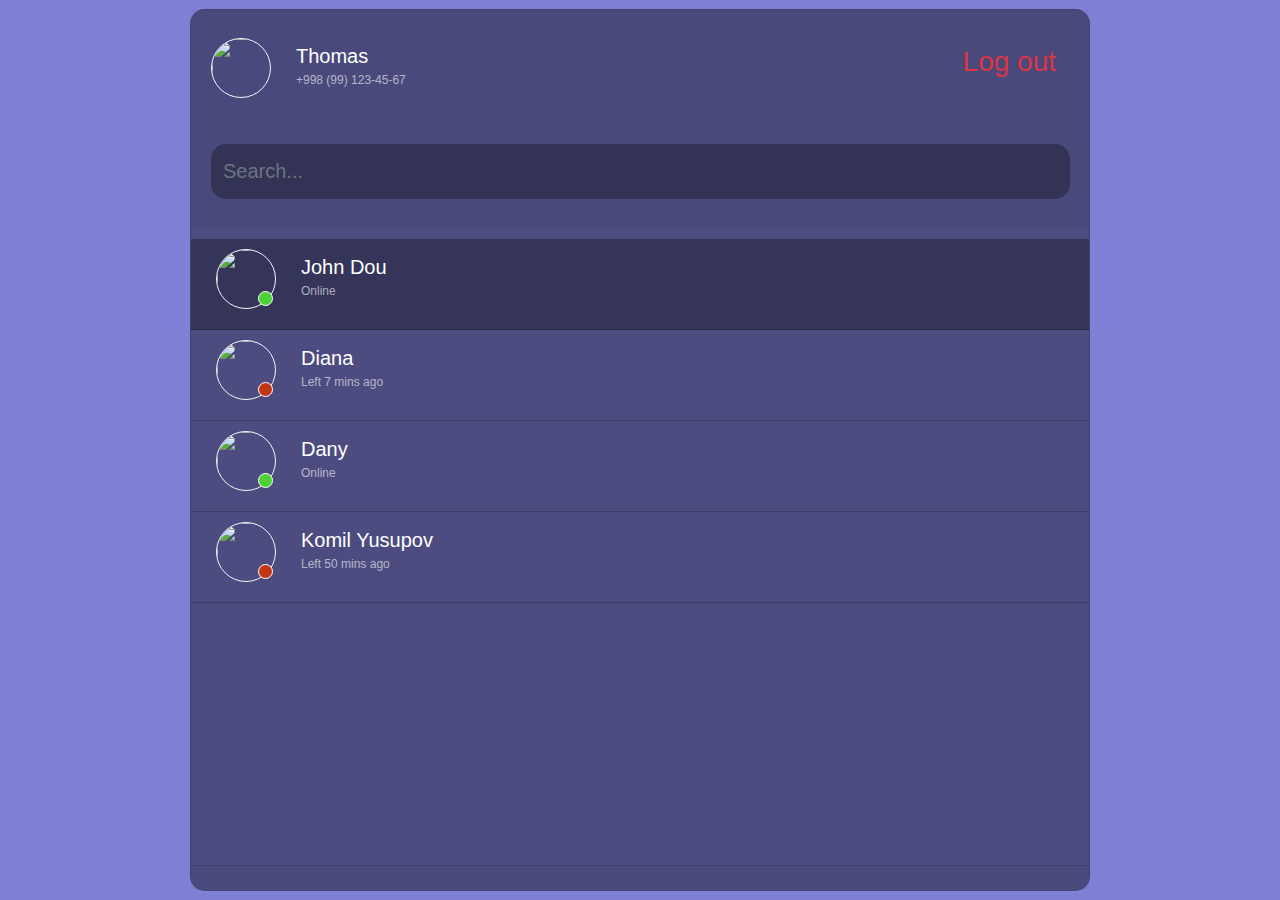
==== index.html @ 3732d675 "2-commit" ====
<!DOCTYPE html>
<html>
  <head>
    <meta charset="UTF-8" />
    <meta http-equiv="X-UA-Compatible" content="IE=edge" />
    <meta name="viewport" content="width=device-width, initial-scale=1.0" />
    <!-- <script>
      let userId = localStorage.getItem("user-id");
      if (!userId) window.location.replace("/pages/login.html");
    </script> -->
    <!-- Bootstrap -->
    <link
      rel="stylesheet"
      href="https://stackpath.bootstrapcdn.com/bootstrap/4.1.3/css/bootstrap.min.css"
    />
    <!-- Font awesome -->
    <link
      rel="stylesheet"
      href="https://cdnjs.cloudflare.com/ajax/libs/font-awesome/6.5.1/css/all.min.css"
      integrity="sha512-DTOQO9RWCH3ppGqcWaEA1BIZOC6xxalwEsw9c2QQeAIftl+Vegovlnee1c9QX4TctnWMn13TZye+giMm8e2LwA=="
      crossorigin="anonymous"
      referrerpolicy="no-referrer"
    />
    <!-- CSS -->
    <link rel="stylesheet" type="text/css" href="../styles/search.css" />
    <title>Search</title>
  </head>
  <body>
    <div class="container h-100 w-100">
      <div class="row h-100">
        <div class="col-md-4 col-xl-3">
          <div class="card">
            <div class="card-header">

              <div class="d-flex bd-highlight justify-content-between my-3">
                <div class="d-flex">
                  <div class="img_cont">
                    <img
                      src="https://encrypted-tbn0.gstatic.com/images?q=tbn:ANd9GcRF88gkFOUPddOro_e3vQByoxDFgpILK_e6VjaGVZntcEf437sjdSl7O4H_os4eVO_sH9U&usqp=CAU"
                      class="rounded-circle user_img"
                    />
                  </div>
                  <div class="user_info">
                    <span>Thomas</span>
                    <p>+998 (99) 123-45-67</p>
                  </div>
                </div>

                <div class="log-out-btn btn">
                  <h3 class="text-danger">Log out</h3>
                </div>
              </div>

              <div class="input-group mb-3">
                <input
                  id="serch-input"
                  type="text"
                  placeholder="Search..."
                  class="form-control search"
                />
                <div class="input-group-prepend">
                  <span class="input-group-text search_btn">
                    <i class="fas fa-search"></i>
                  </span>
                </div>
              </div>
            </div>
            <div class="card-body contacts_body">
              <ul class="contacts">
                <li class="active">
                  <div class="d-flex bd-highlight">
                    <div class="img_cont">
                      <img
                        src="https://cdn.iconscout.com/icon/free/png-256/free-avatar-370-456322.png?f=webp"
                        class="rounded-circle user_img"
                      />
                      <span class="online_icon"></span>
                    </div>
                    <div class="user_info">
                      <span>John Dou</span>
                      <p>Online</p>
                    </div>
                  </div>
                </li>
                <li>
                  <div class="d-flex bd-highlight">
                    <div class="img_cont">
                      <img
                        src="https://play-lh.googleusercontent.com/7Ak4Ye7wNUtheIvSKnVgGL_OIZWjGPZNV6TP_3XLxHC-sDHLSE45aDg41dFNmL5COA"
                        class="rounded-circle user_img"
                      />
                      <span class="online_icon offline"></span>
                    </div>
                    <div class="user_info">
                      <span>Diana</span>
                      <p>Left 7 mins ago</p>
                    </div>
                  </div>
                </li>
                <li>
                  <div class="d-flex bd-highlight">
                    <div class="img_cont">
                      <img
                        src="https://i.pinimg.com/originals/ac/b9/90/acb990190ca1ddbb9b20db303375bb58.jpg"
                        class="rounded-circle user_img"
                      />
                      <span class="online_icon"></span>
                    </div>
                    <div class="user_info">
                      <span>Dany</span>
                      <p>Online</p>
                    </div>
                  </div>
                </li>
                <li>
                  <div class="d-flex bd-highlight">
                    <div class="img_cont">
                      <img
                        src="https://static.turbosquid.com/Preview/001214/650/2V/boy-cartoon-3D-model_D.jpg"
                        class="rounded-circle user_img"
                      />
                      <span class="online_icon offline"></span>
                    </div>
                    <div class="user_info">
                      <span>Komil Yusupov</span>
                      <p>Left 50 mins ago</p>
                    </div>
                  </div>
                </li>
              </ul>
            </div>
            <div class="card-footer"></div>
          </div>
        </div>
      </div>
    </div>

    <script type="text/javascript" src="../js/search.js"></script>
  </body>
</html>
---- styles/search.css ----
body,
html {
  height: 100%;
  margin: 0;
  background: #7f7fd5;
  background: -webkit-linear-gradient(to right, #91eae4, #86a8e7, #7f7fd5);
}

.container {
  display: grid;
  place-items: center;
  align-content: center;
}

.card {
  height: 98vh;
  width: 900px;
  border-radius: 15px;
  background-color: rgba(0, 0, 0, 0.4);
}

.contacts_body {
  padding: 0.75rem 0;
  overflow-y: auto;
  white-space: nowrap;
}

.msg_card_body {
  overflow-y: auto;
}

.card-header {
  border-radius: 15px 15px 0 0;
  border-bottom: 0;
}

.search {
  height: 55px;
  font-size: 20px;
  border-radius: 15px 0 0 15px !important;
  margin-top: 20px;
  background-color: rgba(0, 0, 0, 0.3) !important;
  border: 0 !important;
  color: white !important;
}

.search:focus {
  box-shadow: none;
  outline: 0px;
}

.attach_btn {
  border-radius: 15px 0 0 15px;
  background-color: rgba(0, 0, 0, 0.3);
  border: 0;
  color: white;
  cursor: pointer;
}

.search_btn {
  border-radius: 0 15px 15px 0 !important;
  margin-top: 20px;
  background-color: rgba(0, 0, 0, 0.3);
  border: 0;
  color: white;
  cursor: pointer;
}

.contacts {
  list-style: none;
  padding: 0;
}

.contacts li {
  width: 100% ;
  padding: 10px 25px;
  border-bottom: 1px solid rgba(0, 0, 0, 0.2);
}

.contacts li:hover {
  background-color:  rgba(0, 0, 0, 0.1);
}

.active {
  background-color: rgba(0, 0, 0, 0.3);
}

.user_img {
  height: 60px;
  width: 60px;
  border: 1.5px solid #f5f6fa;
}

.user_img_msg {
  height: 40px;
  width: 40px;
  border: 1.5px solid #f5f6fa;
}

.img_cont {
  position: relative;
  height: 70px;
  width: 70px;
}

.img_cont_msg {
  height: 40px;
  width: 40px;
}

.online_icon {
  position: absolute;
  height: 15px;
  width: 15px;
  background-color: #4cd137;
  border-radius: 50%;
  bottom: 13px;
  right: 13px;
  border: 1.5px solid white;
}

.offline {
  background-color: #c23616 !important;
}

.user_info {
  margin-top: auto;
  margin-bottom: auto;
  margin-left: 15px;
}

.user_info span {
  font-size: 20px;
  color: white;
}

.user_info p {
  font-size: 12px;
  color: rgba(255, 255, 255, 0.6);
}

::-webkit-scrollbar {
  width: 0px;
}

@media (max-width: 576px) {
  .contacts_card {
    margin-bottom: 15px !important;
  }
}
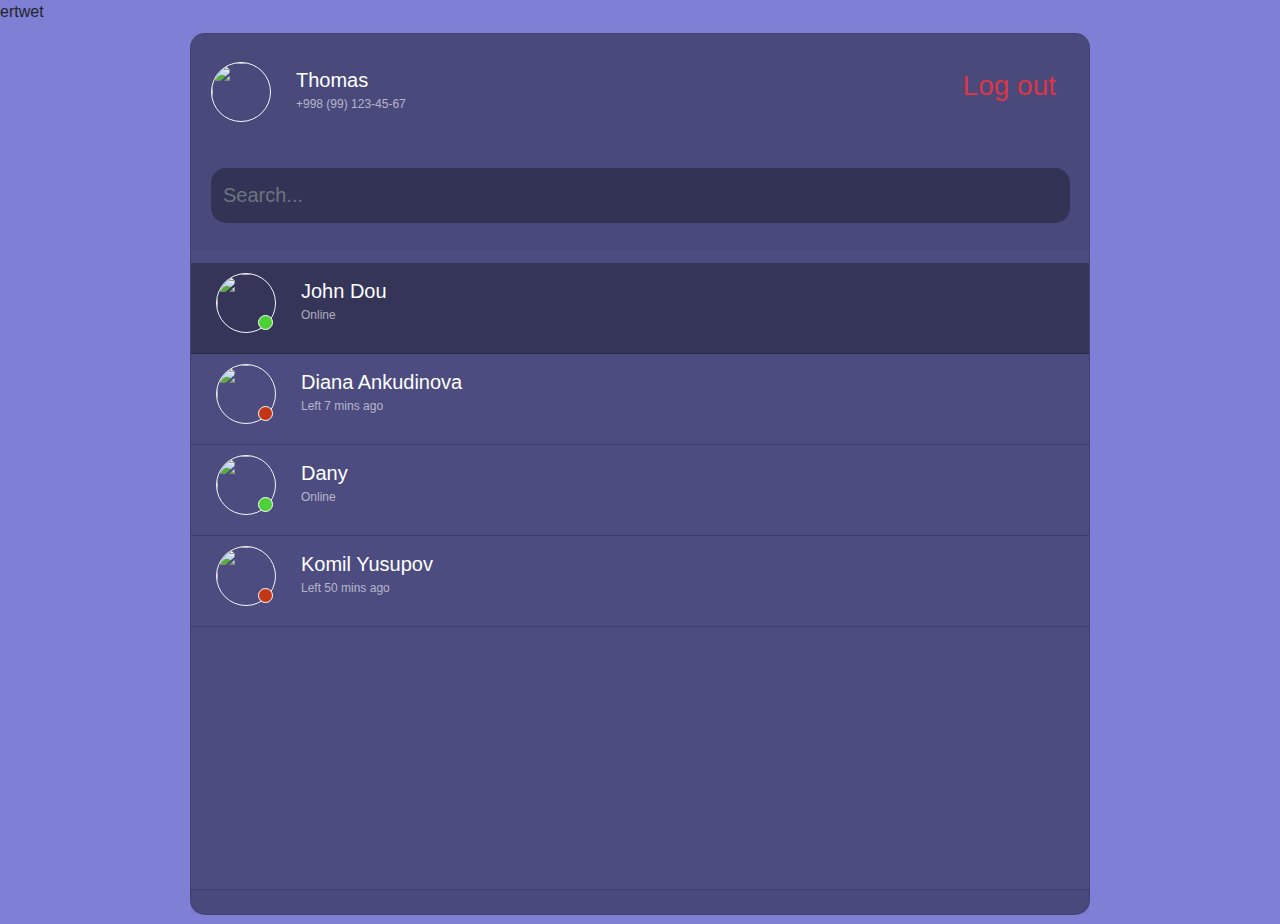
==== commit 86c24abe: "3-commit" ====
--- a/index.html
+++ b/index.html
@@ -23,31 +23,40 @@
     />
     <!-- CSS -->
     <link rel="stylesheet" type="text/css" href="../styles/search.css" />
+    <!-- axios -->
+    <script
+      defer
+      src="https://cdnjs.cloudflare.com/ajax/libs/axios/1.6.2/axios.min.js"
+      integrity="sha512-b94Z6431JyXY14iSXwgzeZurHHRNkLt9d6bAHt7BZT38eqV+GyngIi/tVye4jBKPYQ2lBdRs0glww4fmpuLRwA=="
+      crossorigin="anonymous"
+      referrerpolicy="no-referrer"
+    ></script>
     <title>Search</title>
   </head>
   <body>
+    <div class="alerts fixed top-20 end-4 grid gap-2">ertwet</div>
+
     <div class="container h-100 w-100">
       <div class="row h-100">
         <div class="col-md-4 col-xl-3">
           <div class="card">
             <div class="card-header">
-
               <div class="d-flex bd-highlight justify-content-between my-3">
                 <div class="d-flex">
                   <div class="img_cont">
                     <img
                       src="https://encrypted-tbn0.gstatic.com/images?q=tbn:ANd9GcRF88gkFOUPddOro_e3vQByoxDFgpILK_e6VjaGVZntcEf437sjdSl7O4H_os4eVO_sH9U&usqp=CAU"
-                      class="rounded-circle user_img"
+                      class="rounded-circle user_img userImg"
                     />
                   </div>
                   <div class="user_info">
-                    <span>Thomas</span>
-                    <p>+998 (99) 123-45-67</p>
+                    <span class="fullName">Thomas</span>
+                    <p class="phoneNumber">+998 (99) 123-45-67</p>
                   </div>
                 </div>
 
-                <div class="log-out-btn btn">
-                  <h3 class="text-danger">Log out</h3>
+                <div class="btn">
+                  <h3 class="text-danger log-out-btn">Log out</h3>
                 </div>
               </div>
 
@@ -92,7 +101,7 @@
                       <span class="online_icon offline"></span>
                     </div>
                     <div class="user_info">
-                      <span>Diana</span>
+                      <span>Diana Ankudinova</span>
                       <p>Left 7 mins ago</p>
                     </div>
                   </div>
@@ -135,6 +144,6 @@
       </div>
     </div>
 
-    <script type="text/javascript" src="../js/search.js"></script>
+    <script type="text/javascript" src="./js/search.js"></script>
   </body>
 </html>
